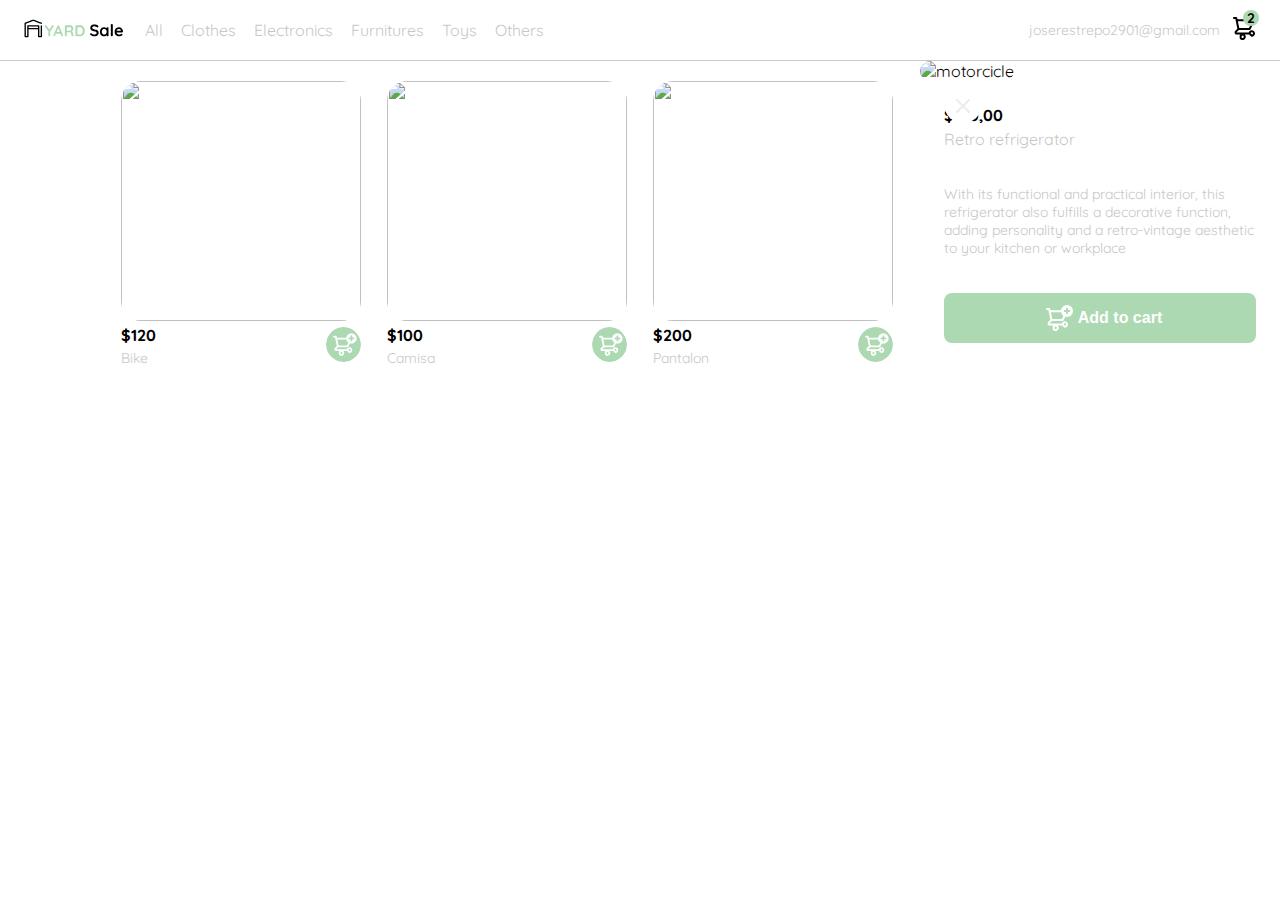
==== index.html @ 297daa8f "Avances en proyecto de tienda virtual" ====
<!DOCTYPE html>
<html lang="en">
  <head>
    <meta charset="utf-8" />
    <meta http-equiv="X-UA-Compatible" content="IE=edge" />
    <title>YardDale: tienda online de articulos chinos</title>
    <meta name="description" content="" />
    <meta name="viewport" content="width=device-width, initial-scale=1" />
    <link rel="stylesheet" href="" />
    <link rel="preconnect" href="https://fonts.googleapis.com" />
    <link rel="preconnect" href="https://fonts.gstatic.com" crossorigin />
    <link
      href="https://fonts.googleapis.com/css2?family=Quicksand:wght@300;500;700&display=swap"
      rel="stylesheet"
    />
    <link rel="stylesheet" href="./styles/styles.css" />
  </head>
  <body>
    <nav>
      <div class="mobile-menu inactive">
        <ul>
          <li><a href="/">CATEGORIES</a></li>
          <li><a href="/">All</a></li>
          <li><a href="/">Clothes</a></li>
          <li><a href="/">Electronics</a></li>
          <li><a href="/">Furnitures</a></li>
          <li><a href="/">Toys</a></li>
          <li><a href="/">Others</a></li>
        </ul>
        <ul>
          <li><a href="/">My orders</a></li>
          <li><a href="/">My occount</a></li>
        </ul>
        <ul>
          <li><a href="/" class="email">joserestrepo2901@gmail.com</a></li>
          <li><a href="/" class="sign-out">Sign out</a></li>
        </ul>
      </div>
      <img class="menu" src="./assets/icons/icon_menu.svg" alt="menu" />
      <div class="navbar-left">
        <img class="logo" src="./assets/logos/logo_yard_sale.svg" alt="logo" />
        <ul>
          <li><a href="/">All</a></li>
          <li><a href="/">Clothes</a></li>
          <li><a href="/">Electronics</a></li>
          <li><a href="/">Furnitures</a></li>
          <li><a href="/">Toys</a></li>
          <li><a href="/">Others</a></li>
        </ul>
      </div>
      <div class="navbar-right">
        <ul>
          <li class="navbar-email">joserestrepo2901@gmail.com</li>
          <li class="navbar-shopping-cart">
            <img
              src="./assets/icons/icon_shopping_cart.svg"
              alt="carrito_compra"
            />
            <div>2</div>
          </li>
        </ul>
      </div>
      <div class="desktop-menu inactive">
        <ul>
          <li>
            <a href="/" class="title">My orders</a>
          </li>
          <li>
            <a href="/">My account</a>
          </li>
          <li>
            <a href="/">Sign out</a>
          </li>
        </ul>
      </div>
    </nav>
    <aside id="shoppingCartContainer" class="inactive">
      <div class="title-container ">
        <img src="./assets/icons/flechita.svg" alt="arrow" />
        <p class="title">My order</p>
      </div>
      <div class="my-order-content">
        <div class="shopping-cart">
          <figure>
            <img
              src="https://images.pexels.com/photos/276517/pexels-photo-276517.jpeg?cs=srgb&dl=pexels-pixabay-276517.jpg&fm=jpg"
              alt="bike"
            />
          </figure>
          <p>Bike</p>
          <p>$120.00</p>
          <div class="product-detail-close">
            <img src="./assets//icons/icon_close.png" alt="close" />
          </div>
        </div>
        <div class="shopping-cart">
          <figure>
            <img
              src="https://images.pexels.com/photos/276517/pexels-photo-276517.jpeg?cs=srgb&dl=pexels-pixabay-276517.jpg&fm=jpg"
              alt="bike"
            />
          </figure>
          <p>Bike</p>
          <p>$120.00</p>
          <div class="product-detail-close">
            <img src="./assets//icons/icon_close.png" alt="close" />
          </div>
        </div>
        <div class="shopping-cart">
          <figure>
            <img
              src="https://images.pexels.com/photos/276517/pexels-photo-276517.jpeg?cs=srgb&dl=pexels-pixabay-276517.jpg&fm=jpg"
              alt="bike"
            />
          </figure>
          <p>Bike</p>
          <p>$120.00</p>
          <div class="product-detail-close">
            <img src="./assets//icons/icon_close.png" alt="close" />
          </div>
        </div>
        <div class="order">
          <p>
            <span>Total</span>
          </p>
          <p>$560.00</p>
        </div>
        <button class="primary-button ">Checkout</button>
      </div>
    </div>
    </aside>
    <aside id="productDetail"class="">
      <div class="product-detail-close">
        <img src="./assets/icons/icon_close.png" alt="close" />
      </div>
      <img
        src="https://images.pexels.com/photos/2116475/pexels-photo-2116475.jpeg?auto=compress&cs=tinysrgb&w=1260&h=750&dpr=2"
        alt="motorcicle"
      />
      <div class="product-info">
        <p>$120,00</p>
        <p>Retro refrigerator</p>
        <p>
          With its functional and practical interior, this refrigerator also
          fulfills a decorative function, adding personality and a retro-vintage
          aesthetic to your kitchen or workplace
        </p>
        <button class="primary-button add-to-cart-button">
          <img src="./assets/icons/bt_add_to_cart.svg" alt="shoping-cart" />
          Add to cart
        </button>
      </div>
    </aside>
    <!--
      Con el div con class cards-container se agregan todos los productos
      desde el archivo index.js usando solo javascrit
    -->
    <div class="cards-container">
    </div>
    <script src="index.js"></script>
  </body>
</html>
---- styles/styles.css ----
/* General */
:root {
  --white: #ffffff;
  --black: #000000;
  --very-light-pink: #c7c7c7;
  --text-input-field: #f7f7f7;
  --hospital-green: #acd9b2;
  --sm: 14px;
  --md: 16px;
  --lg: 18px;
}
body {
  margin: 0;
  font-family: "Quicksand", sans-serif;
}
.inactive {
  display: none;
}

/* Navbar (general) */
nav {
  display: flex;
  justify-content: space-between;
  padding: 0 24px;
  border-bottom: 1px solid var(--very-light-pink);
}
.menu {
  display: none;
}
.logo {
  width: 100px;
}
.navbar-left ul,
.navbar-right ul {
  list-style: none;
  padding: 0;
  margin: 0;
  display: flex;
  align-items: center;
  height: 60px;
}
.navbar-left {
  display: flex;
}
.navbar-left ul {
  margin-left: 12px;
}
.navbar-left ul li a,
.navbar-right ul li a {
  text-decoration: none;
  color: var(--very-light-pink);
  border: 1px solid var(--white);
  padding: 8px;
  border-radius: 8px;
}
.navbar-left ul li a:hover,
.navbar-right ul li a:hover {
  border: 1px solid var(--hospital-green);
  color: var(--hospital-green);
}
.navbar-email {
  color: var(--very-light-pink);
  cursor: pointer;
  font-size: var(--sm);
  margin-right: 12px;
}
.navbar-shopping-cart {
  cursor: pointer;
  position: relative;
}
.navbar-shopping-cart div {
  width: 16px;
  height: 16px;
  background-color: var(--hospital-green);
  border-radius: 50%;
  font-size: var(--sm);
  font-weight: bold;
  position: absolute;
  top: -6px;
  right: -3px;
  display: flex;
  justify-content: center;
  align-items: center;
}

/* Menu en desktop */
.desktop-menu {
  position: absolute;
  top: 60px;
  right: 60px;
  background: var(--white);
  width: 100px;
  height: auto;
  border: 1px solid var(--very-light-pink);
  border-radius: 6px;
  padding: 20px 20px 0 20px;
}
.desktop-menu ul {
  list-style: none;
  padding: 0;
  margin: 0;
}
.desktop-menu ul li {
  text-align: end;
}
.desktop-menu ul li:nth-child(1),
.desktop-menu ul li:nth-child(2) {
  font-weight: bold;
}
.desktop-menu ul li:last-child {
  padding-top: 20px;
  border-top: 1px solid var(--very-light-pink);
}
.desktop-menu ul li:last-child a {
  color: var(--hospital-green);
  font-size: var(--sm);
}
.desktop-menu ul li a {
  color: var(--back);
  text-decoration: none;
  margin-bottom: 20px;
  display: inline-block;
}

/* Menu en mobile */
.mobile-menu {
  background-color: var(--white);
  position: absolute;
  top: 60px;
  padding: 24px;
  left: 0;
  width: 100%;
}
.mobile-menu a {
  text-decoration: none;
  color: var(--black);
  font-weight: bold;
  /* margin-bottom: 24px; */
}
.mobile-menu ul {
  padding: 0;
  margin: 24px 0 0;
  list-style: none;
}
.mobile-menu ul:nth-child(1) {
  border-bottom: 1px solid var(--very-light-pink);
}
.mobile-menu ul li {
  margin-bottom: 24px;
}
.email {
  font-size: var(--sm);
  font-weight: 300 !important;
}
.sign-out {
  font-size: var(--sm);
  color: var(--hospital-green) !important;
}

/* Aside (product detail y carrito) */
aside {
  background-color: var(--white);
  width: 360px;

  box-sizing: border-box;
  position: absolute;
  right: 0;
}
#shoppingCartContainer {
  padding: 0 24px;
}
.title-container {
  display: flex;
}
.title-container img {
  transform: rotate(180deg);
  margin-right: 14px;
}
.title {
  font-size: var(--lg);
  font-weight: bold;
}
.order {
  display: grid;
  grid-template-columns: auto 1fr;
  gap: 16px;
  align-items: center;
  background-color: var(--text-input-field);
  margin-bottom: 24px;
  border-radius: 8px;
  padding: 0 24px;
}
.order p:nth-child(1) {
  display: flex;
  flex-direction: column;
}
.order p span:nth-child(1) {
  font-size: var(--md);
  font-weight: bold;
}
.order p:nth-child(2) {
  text-align: end;
  font-weight: bold;
}
.shopping-cart {
  display: grid;
  grid-template-columns: auto 1fr auto auto;
  gap: 16px;
  margin-bottom: 24px;
  align-items: center;
}
.shopping-cart figure {
  margin: 0;
}
.shopping-cart figure img {
  width: 70px;
  height: 70px;
  border-radius: 20px;
  object-fit: cover;
}
.shopping-cart p:nth-child(2) {
  color: var(--very-light-pink);
}
.shopping-cart p:nth-child(3) {
  font-size: var(--md);
  font-weight: bold;
}
.primary-button {
  background-color: var(--hospital-green);
  border-radius: 8px;
  border: none;
  color: var(--white);
  width: 100%;
  cursor: pointer;
  font-size: var(--md);
  font-weight: bold;
  height: 50px;
}

@media (max-width: 640px) {
  .menu {
    display: block;
    cursor: pointer;
  }
  .navbar-left ul {
    display: none;
  }
  .navbar-email {
    display: none;
  }
  .desktop-menu {
    display: none;
  }

  .product-detail {
    width: 100%;
  }
}

@media (min-width: 641px) {
  .mobile-menu {
    display: none;
  }
}

/*
Estilos para la lista de productos para agregar al carrito:
*/
.cards-container {
  display: grid;
  grid-template-columns: repeat(auto-fill, 240px);
  gap: 26px;
  place-content: center;
  margin-top: 20px;
}
.product-card {
  width: 240px;
}
.product-card img {
  width: 240px;
  height: 240px;
  border-radius: 20px;
  object-fit: cover;
}
.product-card .product-info {
  display: flex;
  justify-content: space-between;
  align-items: center;
}
.product-card .product-info figure img {
  width: 35px;
  height: 35px;
}
.product-card .product-info figure {
  margin: 0;
}
.product-card .product-info div p:nth-child(1) {
  font-weight: bold;
  font-size: var(--md);
  margin-top: 0;
  margin-bottom: 4px;
}
.product-card .product-info div p:nth-child(2) {
  font-size: var(--sm);
  margin-top: 0;
  margin-bottom: 0;
  color: var(--very-light-pink);
}
@media (max-width: 640px) {
  .cards-container {
    grid-template-columns: repeat(auto-fill, 140px);
  }
  .product-card {
    width: 140px;
  }
  .product-card img {
    width: 140px;
    height: 140px;
  }
}
/*
ProductDetail
*/
.product-detail-close {
  background: var(--white);
  width: 14px;
  height: 14px;
  position: absolute;
  top: 24px;
  left: 24px;
  z-index: 2;
  padding: 12px;
  border-radius: 50%;
}
.product-detail-close:hover {
  cursor: pointer;
}
#productDetail > img:nth-child(2) {
  width: 100%;
  height: 360px;
  object-fit: cover;
  border-radius: 20px;
}
#productDetail .product-info {
  margin: 24px 24px 0 24px;
}
#productDetail .product-info p:nth-child(1) {
  font-weight: bold;
  font-size: var(--md);
  margin-top: 0;
  margin-bottom: 4px;
}
#productDetail .product-info p:nth-child(2) {
  color: var(--very-light-pink);
  font-size: var(--md);
  margin-top: 0;
  margin-bottom: 36px;
}
#productDetail .product-info p:nth-child(3) {
  color: var(--very-light-pink);
  font-size: var(--sm);
  margin-top: 0;
  margin-bottom: 36px;
}
.primary-button {
  background-color: var(--hospital-green);
  border-radius: 8px;
  border: none;
  color: var(--white);
  width: 100%;
  cursor: pointer;
  font-size: var(--md);
  font-weight: bold;
  height: 50px;
}
.add-to-cart-button {
  display: flex;
  align-items: center;
  justify-content: center;
}
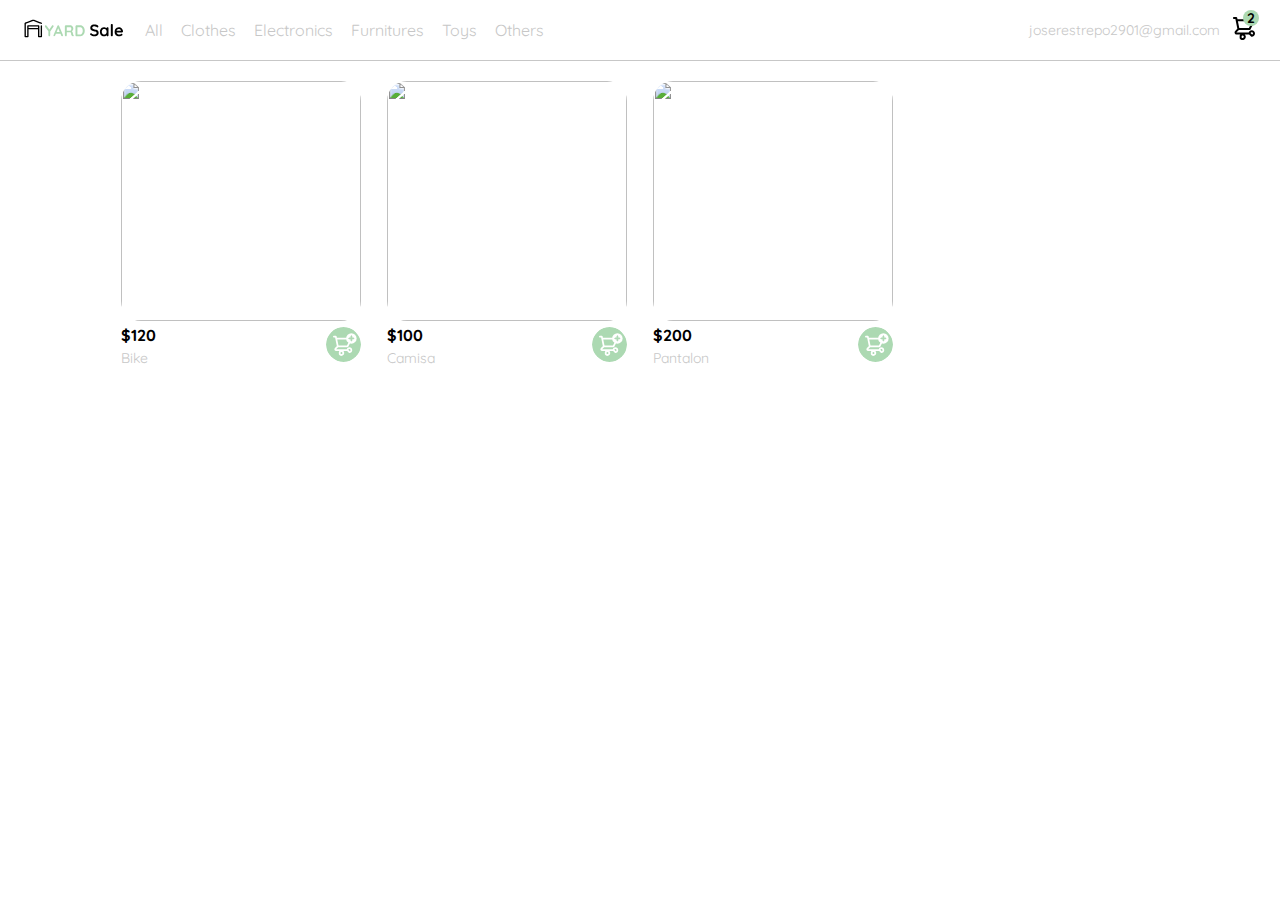
==== commit c75cd26d: "Finalizacion front tienda" ====
--- a/index.html
+++ b/index.html
@@ -129,8 +129,8 @@
       </div>
     </div>
     </aside>
-    <aside id="productDetail"class="">
-      <div class="product-detail-close">
+    <aside id="productDetail"class="inactive">
+      <div class="detail-close">
         <img src="./assets/icons/icon_close.png" alt="close" />
       </div>
       <img
--- a/styles/styles.css
+++ b/styles/styles.css
@@ -280,6 +280,7 @@
   width: 240px;
   height: 240px;
   border-radius: 20px;
+  cursor: pointer;
   object-fit: cover;
 }
 .product-card .product-info {
@@ -321,13 +322,26 @@
 /*
 ProductDetail
 */
+
+.detail-close {
+  background: var(--white);
+  width: 14px;
+  height: 14px;
+  top: 30px;
+  left: 10px;
+  position: absolute;
+  z-index: 2;
+  padding: 12px;
+  border-radius: 50%;
+  cursor: pointer;
+}
 .product-detail-close {
   background: var(--white);
   width: 14px;
   height: 14px;
-  position: absolute;
-  top: 24px;
-  left: 24px;
+  top: 30px;
+  left: 10px;
+  position:absolute
   z-index: 2;
   padding: 12px;
   border-radius: 50%;
@@ -340,6 +354,7 @@
   height: 360px;
   object-fit: cover;
   border-radius: 20px;
+  margin-top: 20px;
 }
 #productDetail .product-info {
   margin: 24px 24px 0 24px;
